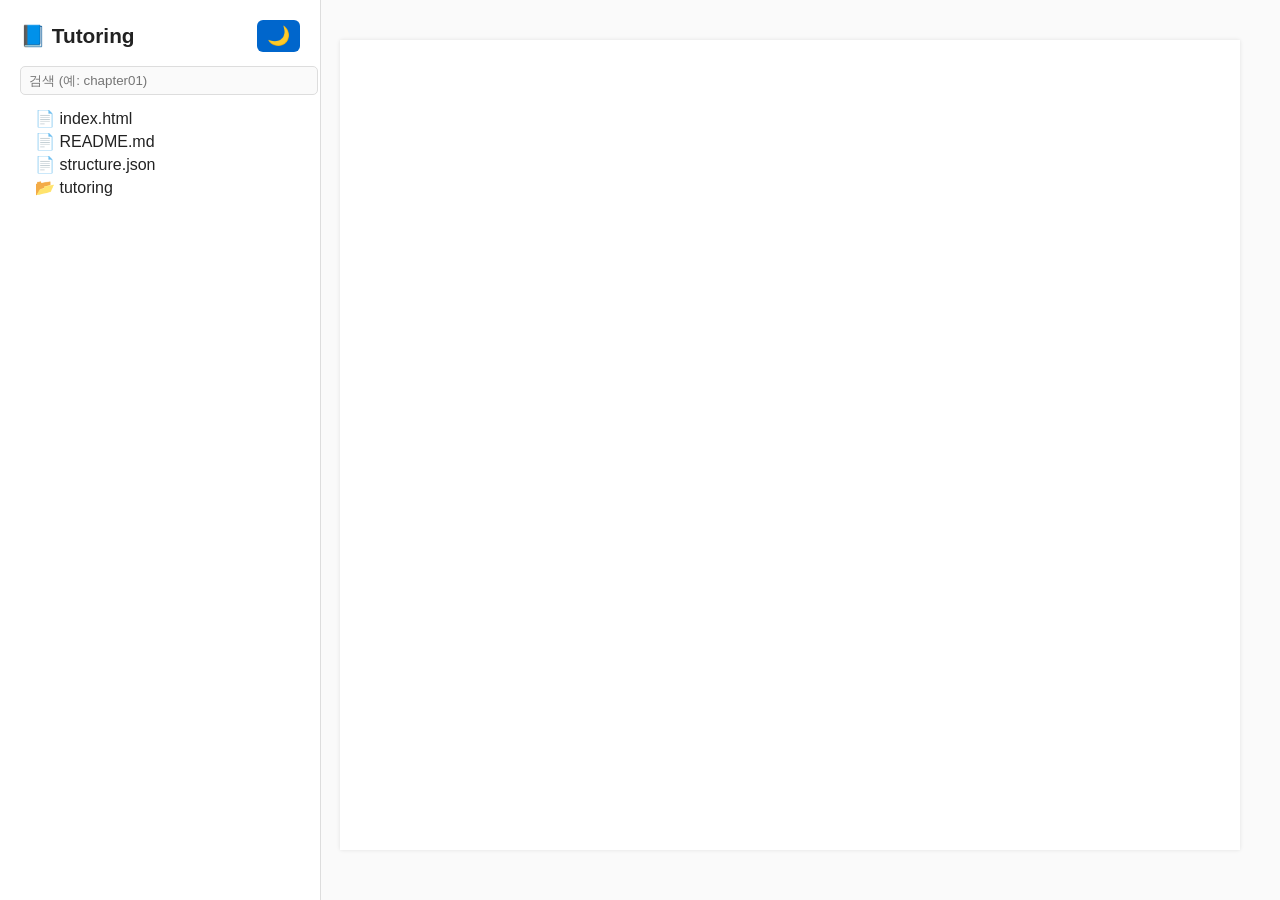
==== probabilistic_graphical_models/index.html @ f671ebd5 "new" ====
<!DOCTYPE html>
<html lang="ko">
<head>
  <meta charset="UTF-8">
  <title>Tutoring: Probabilistic Graphical Models</title>
  <style>
    :root {
      --bg: #fafafa;
      --fg: #222;
      --border: #ddd;
      --accent: #0066cc;
      --card-bg: #fff;
    }

    body.dark {
      --bg: #121212;
      --fg: #f1f1f1;
      --border: #333;
      --accent: #4ea1ff;
      --card-bg: #1e1e1e;
    }

    body {
      margin: 0;
      font-family: sans-serif;
      display: flex;
      height: 100vh;
      background: var(--bg);
      color: var(--fg);
      transition: background 0.3s, color 0.3s;
    }

    #sidebar {
      width: 280px;
      background: var(--card-bg);
      border-right: 1px solid var(--border);
      padding: 20px;
      overflow-y: auto;
      position: fixed;
      top: 0;
      bottom: 0;
      transition: background 0.3s, color 0.3s;
    }

    #content {
      margin-left: 300px;
      padding: 40px;
      flex: 1;
      overflow-y: auto;
      transition: background 0.3s, color 0.3s;
    }

    h1 {
      font-size: 1.3em;
      color: var(--fg);
      margin-top: 0;
      display: flex;
      justify-content: space-between;
      align-items: center;
    }

    button {
      background: var(--accent);
      color: white;
      border: none;
      border-radius: 6px;
      padding: 5px 10px;
      cursor: pointer;
      font-size: 0.9em;
    }

    button:hover { opacity: 0.9; }

    #search {
      width: 100%;
      padding: 6px 8px;
      border: 1px solid var(--border);
      border-radius: 5px;
      margin-bottom: 10px;
      background: var(--bg);
      color: var(--fg);
      transition: background 0.3s, color 0.3s;
    }

    ul { list-style-type: none; padding-left: 15px; margin: 0; }
    li { cursor: pointer; margin: 4px 0; transition: color 0.2s; }
    li:hover { color: var(--accent); }

    .folder::before { content: "📂 "; }
    .file::before { content: "📄 "; }

    .nested { display: none; }
    .active { display: block; animation: fadein 0.3s ease-in; }

    @keyframes fadein {
      from { opacity: 0; transform: translateY(-2px); }
      to { opacity: 1; transform: translateY(0); }
    }

    iframe {
      width: 100%;
      height: 90vh;
      border: none;
      background: var(--card-bg);
      box-shadow: 0 0 4px rgba(0,0,0,0.1);
    }
  </style>
</head>
<body>
  <div id="sidebar">
    <h1>
      📘 Tutoring
      <button id="themeToggle">🌙</button>
    </h1>
    <input type="text" id="search" placeholder="검색 (예: chapter01)">
    <ul id="tree-root"></ul>
  </div>

  <div id="content">
    <iframe id="preview" src="" title="chapter view"></iframe>
  </div>

  <script>
    // 🌙 다크모드
    const themeBtn = document.getElementById('themeToggle');
    themeBtn.addEventListener('click', () => {
      document.body.classList.toggle('dark');
      themeBtn.textContent = document.body.classList.contains('dark') ? '☀️' : '🌙';
    });

    // 📁 트리 로드 (경로 수정!)
    fetch('../structure.json')
      .then(response => response.json())
      .then(data => {
        const root = document.getElementById('tree-root');
        const topLevel = data[0].contents || data;
        topLevel.forEach(item => root.appendChild(createNode(item, '')));
      });

    function createNode(node, currentPath) {
      const li = document.createElement('li');
      const fullPath = currentPath ? `${currentPath}/${node.name}` : node.name;

      if (node.type === 'directory') {
        li.textContent = node.name;
        li.classList.add('folder');

        const ul = document.createElement('ul');
        ul.classList.add('nested');
        li.appendChild(ul);

        li.addEventListener('click', (e) => {
          e.stopPropagation();
          ul.classList.toggle('active');
          const folderIndex = `${fullPath}/index.html`;
          document.getElementById('preview').src = folderIndex;
        });

        if (node.contents) {
          node.contents.forEach(child => {
            ul.appendChild(createNode(child, fullPath));
          });
        }

      } else if (node.type === 'file') {
        li.textContent = node.name;
        li.classList.add('file');
        li.addEventListener('click', (e) => {
          e.stopPropagation();
          document.getElementById('preview').src = fullPath;
        });
      }

      return li;
    }

    // 🔍 검색 기능
    document.getElementById('search').addEventListener('input', (e) => {
      const keyword = e.target.value.toLowerCase();
      const items = document.querySelectorAll('#tree-root li');
      items.forEach(li => {
        li.style.display = li.textContent.toLowerCase().includes(keyword) ? 'block' : 'none';
      });
    });
  </script>
</body>
</html>
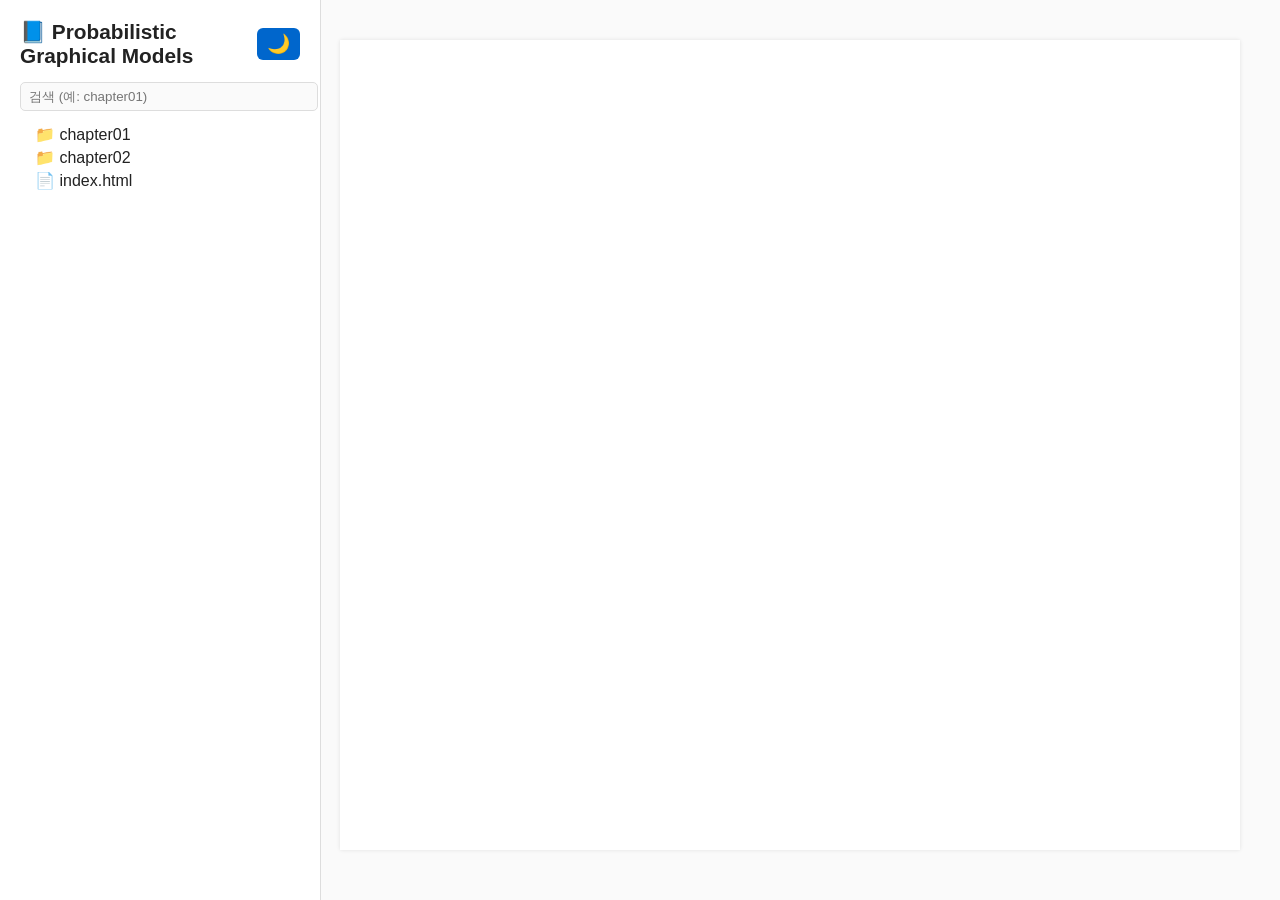
==== commit 83378ec4: "new" ====
--- a/probabilistic_graphical_models/index.html
+++ b/probabilistic_graphical_models/index.html
@@ -83,14 +83,24 @@
     }
 
     ul { list-style-type: none; padding-left: 15px; margin: 0; }
-    li { cursor: pointer; margin: 4px 0; transition: color 0.2s; }
+    li { cursor: pointer; margin: 4px 0; transition: color 0.2s; user-select: none; }
     li:hover { color: var(--accent); }
 
-    .folder::before { content: "📂 "; }
+    .folder::before { content: "📁 "; transition: transform 0.2s; }
+    .folder.open::before { content: "📂 "; }
+
     .file::before { content: "📄 "; }
 
-    .nested { display: none; }
-    .active { display: block; animation: fadein 0.3s ease-in; }
+    .nested { 
+      display: none; 
+      margin-left: 12px; 
+      transition: all 0.3s ease-in-out;
+    }
+
+    .active { 
+      display: block;
+      animation: fadein 0.3s ease-in;
+    }
 
     @keyframes fadein {
       from { opacity: 0; transform: translateY(-2px); }
@@ -109,7 +119,7 @@
 <body>
   <div id="sidebar">
     <h1>
-      📘 Tutoring
+      📘 Probabilistic Graphical Models
       <button id="themeToggle">🌙</button>
     </h1>
     <input type="text" id="search" placeholder="검색 (예: chapter01)">
@@ -128,15 +138,36 @@
       themeBtn.textContent = document.body.classList.contains('dark') ? '☀️' : '🌙';
     });
 
-    // 📁 트리 로드 (경로 수정!)
+    // 📁 트리 로드
     fetch('../structure.json')
       .then(response => response.json())
       .then(data => {
         const root = document.getElementById('tree-root');
         const topLevel = data[0].contents || data;
-        topLevel.forEach(item => root.appendChild(createNode(item, '')));
+
+        const pgmFolder = findFolder(topLevel, 'probabilistic_graphical_models');
+        if (pgmFolder) {
+          pgmFolder.contents.forEach(item => {
+            root.appendChild(createNode(item, 'probabilistic_graphical_models'));
+          });
+        } else {
+          root.innerHTML = "<li>⚠️ 'probabilistic_graphical_models' 폴더를 찾을 수 없습니다.</li>";
+        }
       });
 
+    // 📦 특정 폴더 찾기
+    function findFolder(contents, name) {
+      for (const item of contents) {
+        if (item.type === 'directory' && item.name === name) return item;
+        if (item.contents) {
+          const found = findFolder(item.contents, name);
+          if (found) return found;
+        }
+      }
+      return null;
+    }
+
+    // 🌲 트리 생성
     function createNode(node, currentPath) {
       const li = document.createElement('li');
       const fullPath = currentPath ? `${currentPath}/${node.name}` : node.name;
@@ -151,7 +182,8 @@
 
         li.addEventListener('click', (e) => {
           e.stopPropagation();
-          ul.classList.toggle('active');
+          const isOpen = ul.classList.toggle('active');
+          li.classList.toggle('open', isOpen);
           const folderIndex = `${fullPath}/index.html`;
           document.getElementById('preview').src = folderIndex;
         });
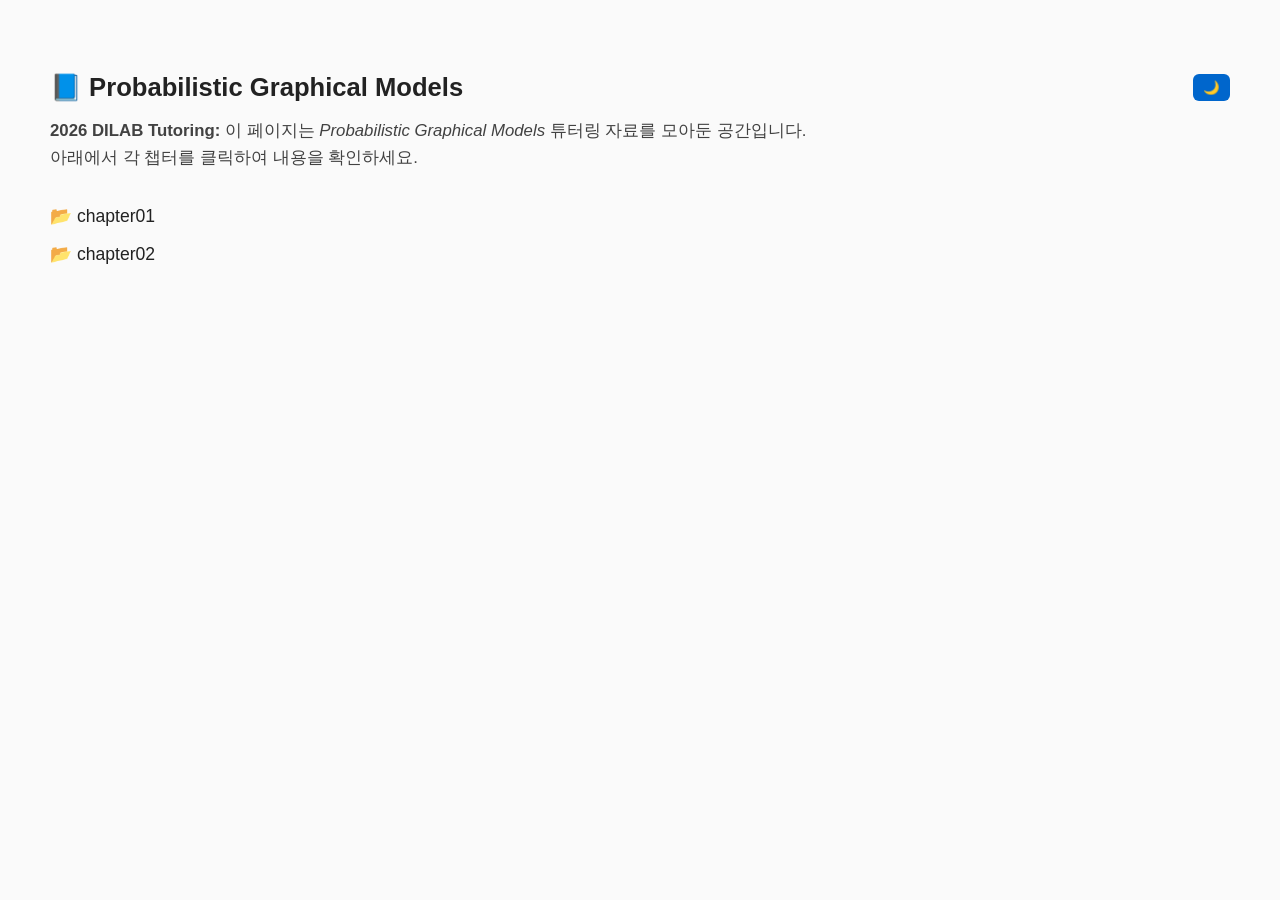
==== commit 5b7e7c68: "251020" ====
--- a/probabilistic_graphical_models/index.html
+++ b/probabilistic_graphical_models/index.html
@@ -2,14 +2,13 @@
 <html lang="ko">
 <head>
   <meta charset="UTF-8">
-  <title>Tutoring: Probabilistic Graphical Models</title>
+  <title>📘 2026 DILAB Tutoring: Probabilistic Graphical Models</title>
   <style>
     :root {
       --bg: #fafafa;
       --fg: #222;
       --border: #ddd;
       --accent: #0066cc;
-      --card-bg: #fff;
     }
 
     body.dark {
@@ -17,46 +16,32 @@
       --fg: #f1f1f1;
       --border: #333;
       --accent: #4ea1ff;
-      --card-bg: #1e1e1e;
     }
 
     body {
       margin: 0;
       font-family: sans-serif;
-      display: flex;
-      height: 100vh;
       background: var(--bg);
       color: var(--fg);
+      padding: 50px;
       transition: background 0.3s, color 0.3s;
-    }
-
-    #sidebar {
-      width: 280px;
-      background: var(--card-bg);
-      border-right: 1px solid var(--border);
-      padding: 20px;
-      overflow-y: auto;
-      position: fixed;
-      top: 0;
-      bottom: 0;
-      transition: background 0.3s, color 0.3s;
-    }
-
-    #content {
-      margin-left: 300px;
-      padding: 40px;
-      flex: 1;
-      overflow-y: auto;
-      transition: background 0.3s, color 0.3s;
+      line-height: 1.6;
     }
 
     h1 {
-      font-size: 1.3em;
-      color: var(--fg);
-      margin-top: 0;
       display: flex;
       justify-content: space-between;
       align-items: center;
+      font-size: 1.6em;
+      margin-bottom: 10px;
+    }
+
+    p.description {
+      font-size: 1.05em;
+      color: var(--fg);
+      opacity: 0.85;
+      margin-top: 0;
+      margin-bottom: 30px;
     }
 
     button {
@@ -64,98 +49,93 @@
       color: white;
       border: none;
       border-radius: 6px;
-      padding: 5px 10px;
+      padding: 6px 10px;
       cursor: pointer;
-      font-size: 0.9em;
     }
 
     button:hover { opacity: 0.9; }
 
-    #search {
-      width: 100%;
-      padding: 6px 8px;
-      border: 1px solid var(--border);
-      border-radius: 5px;
-      margin-bottom: 10px;
-      background: var(--bg);
-      color: var(--fg);
-      transition: background 0.3s, color 0.3s;
+    ul {
+      list-style: none;
+      padding: 0;
+      margin: 0;
     }
 
-    ul { list-style-type: none; padding-left: 15px; margin: 0; }
-    li { cursor: pointer; margin: 4px 0; transition: color 0.2s; user-select: none; }
-    li:hover { color: var(--accent); }
-
-    .folder::before { content: "📁 "; transition: transform 0.2s; }
-    .folder.open::before { content: "📂 "; }
-
-    .file::before { content: "📄 "; }
-
-    .nested { 
-      display: none; 
-      margin-left: 12px; 
-      transition: all 0.3s ease-in-out;
+    li {
+      font-size: 1.1em;
+      margin: 10px 0;
+      cursor: pointer;
+      transition: color 0.2s;
     }
 
-    .active { 
-      display: block;
-      animation: fadein 0.3s ease-in;
+    li::before {
+      content: "📂 ";
     }
 
-    @keyframes fadein {
-      from { opacity: 0; transform: translateY(-2px); }
-      to { opacity: 1; transform: translateY(0); }
+    li:hover {
+      color: var(--accent);
     }
 
-    iframe {
-      width: 100%;
-      height: 90vh;
-      border: none;
-      background: var(--card-bg);
-      box-shadow: 0 0 4px rgba(0,0,0,0.1);
+    #message {
+      font-style: italic;
+      color: #777;
+      margin-top: 30px;
     }
   </style>
 </head>
 <body>
-  <div id="sidebar">
-    <h1>
-      📘 Probabilistic Graphical Models
-      <button id="themeToggle">🌙</button>
-    </h1>
-    <input type="text" id="search" placeholder="검색 (예: chapter01)">
-    <ul id="tree-root"></ul>
-  </div>
+  <h1>
+    📘 Probabilistic Graphical Models
+    <button id="themeToggle">🌙</button>
+  </h1>
 
-  <div id="content">
-    <iframe id="preview" src="" title="chapter view"></iframe>
-  </div>
+  <!-- 💬 소개 문구 -->
+  <p class="description">
+    <strong>2026 DILAB Tutoring:</strong> 이 페이지는 <em>Probabilistic Graphical Models</em> 튜터링 자료를 모아둔 공간입니다.<br>
+    아래에서 각 챕터를 클릭하여 내용을 확인하세요.
+  </p>
+
+  <ul id="chapter-list"></ul>
+  <p id="message"></p>
 
   <script>
     // 🌙 다크모드
-    const themeBtn = document.getElementById('themeToggle');
-    themeBtn.addEventListener('click', () => {
+    const btn = document.getElementById('themeToggle');
+    btn.addEventListener('click', () => {
       document.body.classList.toggle('dark');
-      themeBtn.textContent = document.body.classList.contains('dark') ? '☀️' : '🌙';
+      btn.textContent = document.body.classList.contains('dark') ? '☀️' : '🌙';
     });
 
-    // 📁 트리 로드
+    // 📂 structure.json 로드
     fetch('../structure.json')
       .then(response => response.json())
       .then(data => {
-        const root = document.getElementById('tree-root');
+        const list = document.getElementById('chapter-list');
+        const msg = document.getElementById('message');
         const topLevel = data[0].contents || data;
 
         const pgmFolder = findFolder(topLevel, 'probabilistic_graphical_models');
-        if (pgmFolder) {
-          pgmFolder.contents.forEach(item => {
-            root.appendChild(createNode(item, 'probabilistic_graphical_models'));
+        if (!pgmFolder) {
+          msg.textContent = "⚠️ 'probabilistic_graphical_models' 폴더를 찾을 수 없습니다.";
+          return;
+        }
+
+        const chapters = pgmFolder.contents.filter(item => item.type === 'directory');
+        if (chapters.length === 0) {
+          msg.textContent = "아직 chapter 폴더가 없습니다.";
+        }
+
+        chapters.forEach(ch => {
+          const li = document.createElement('li');
+          li.textContent = ch.name;
+          li.addEventListener('click', () => {
+            window.location.href = `${ch.name}/index.html`;
           });
-        } else {
-          root.innerHTML = "<li>⚠️ 'probabilistic_graphical_models' 폴더를 찾을 수 없습니다.</li>";
-        }
+          list.appendChild(li);
+        });
       });
 
-    // 📦 특정 폴더 찾기
+    // 특정 폴더 찾기
     function findFolder(contents, name) {
       for (const item of contents) {
         if (item.type === 'directory' && item.name === name) return item;
@@ -166,54 +146,6 @@
       }
       return null;
     }
-
-    // 🌲 트리 생성
-    function createNode(node, currentPath) {
-      const li = document.createElement('li');
-      const fullPath = currentPath ? `${currentPath}/${node.name}` : node.name;
-
-      if (node.type === 'directory') {
-        li.textContent = node.name;
-        li.classList.add('folder');
-
-        const ul = document.createElement('ul');
-        ul.classList.add('nested');
-        li.appendChild(ul);
-
-        li.addEventListener('click', (e) => {
-          e.stopPropagation();
-          const isOpen = ul.classList.toggle('active');
-          li.classList.toggle('open', isOpen);
-          const folderIndex = `${fullPath}/index.html`;
-          document.getElementById('preview').src = folderIndex;
-        });
-
-        if (node.contents) {
-          node.contents.forEach(child => {
-            ul.appendChild(createNode(child, fullPath));
-          });
-        }
-
-      } else if (node.type === 'file') {
-        li.textContent = node.name;
-        li.classList.add('file');
-        li.addEventListener('click', (e) => {
-          e.stopPropagation();
-          document.getElementById('preview').src = fullPath;
-        });
-      }
-
-      return li;
-    }
-
-    // 🔍 검색 기능
-    document.getElementById('search').addEventListener('input', (e) => {
-      const keyword = e.target.value.toLowerCase();
-      const items = document.querySelectorAll('#tree-root li');
-      items.forEach(li => {
-        li.style.display = li.textContent.toLowerCase().includes(keyword) ? 'block' : 'none';
-      });
-    });
   </script>
 </body>
 </html>
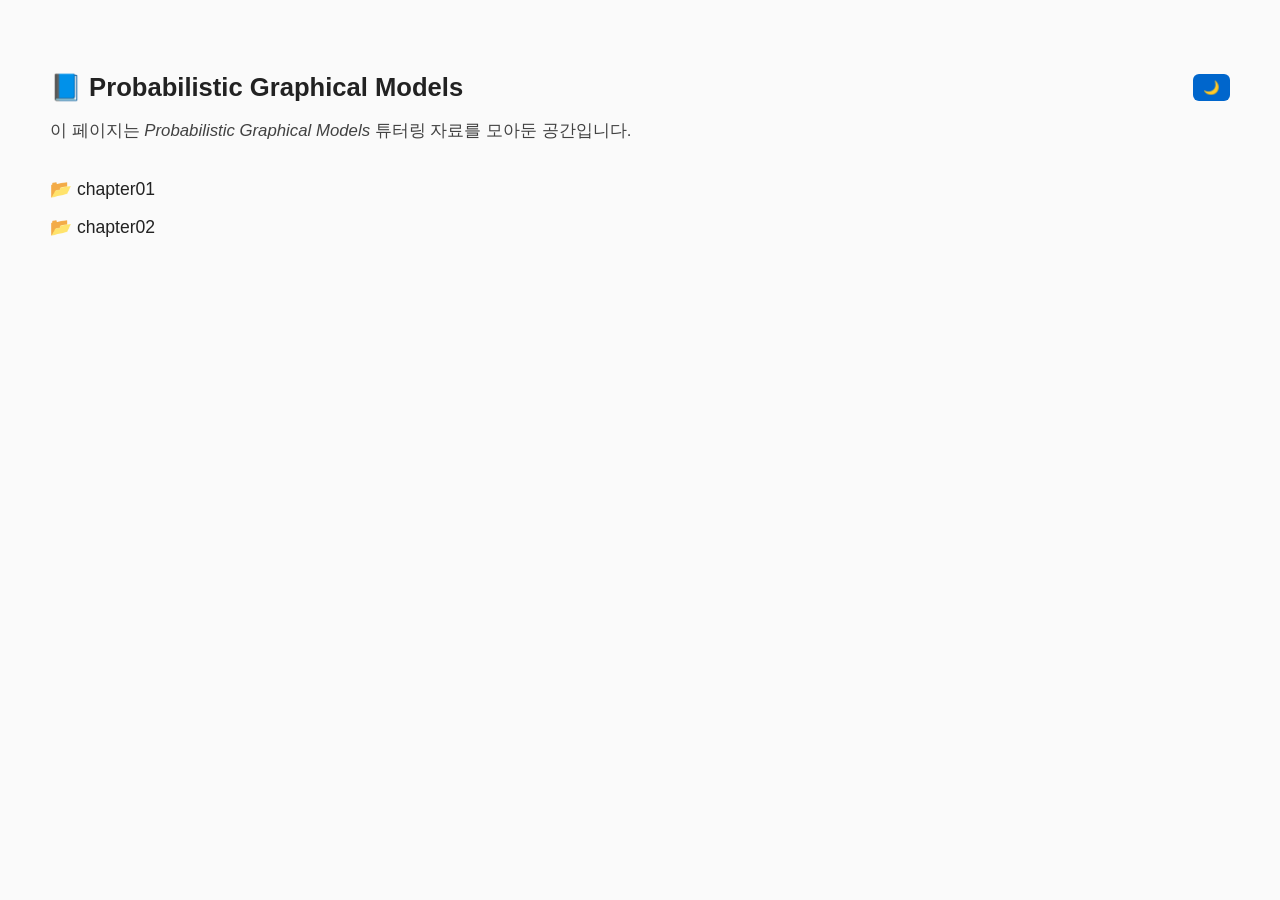
==== commit 28fcd117: "251020" ====
--- a/probabilistic_graphical_models/index.html
+++ b/probabilistic_graphical_models/index.html
@@ -2,7 +2,7 @@
 <html lang="ko">
 <head>
   <meta charset="UTF-8">
-  <title>📘 2026 DILAB Tutoring: Probabilistic Graphical Models</title>
+  <title> 2026 DILAB Tutoring: Probabilistic Graphical Models</title>
   <style>
     :root {
       --bg: #fafafa;
@@ -89,10 +89,8 @@
     <button id="themeToggle">🌙</button>
   </h1>
 
-  <!-- 💬 소개 문구 -->
   <p class="description">
-    <strong>2026 DILAB Tutoring:</strong> 이 페이지는 <em>Probabilistic Graphical Models</em> 튜터링 자료를 모아둔 공간입니다.<br>
-    아래에서 각 챕터를 클릭하여 내용을 확인하세요.
+    이 페이지는 <em>Probabilistic Graphical Models</em> 튜터링 자료를 모아둔 공간입니다.<br>
   </p>
 
   <ul id="chapter-list"></ul>
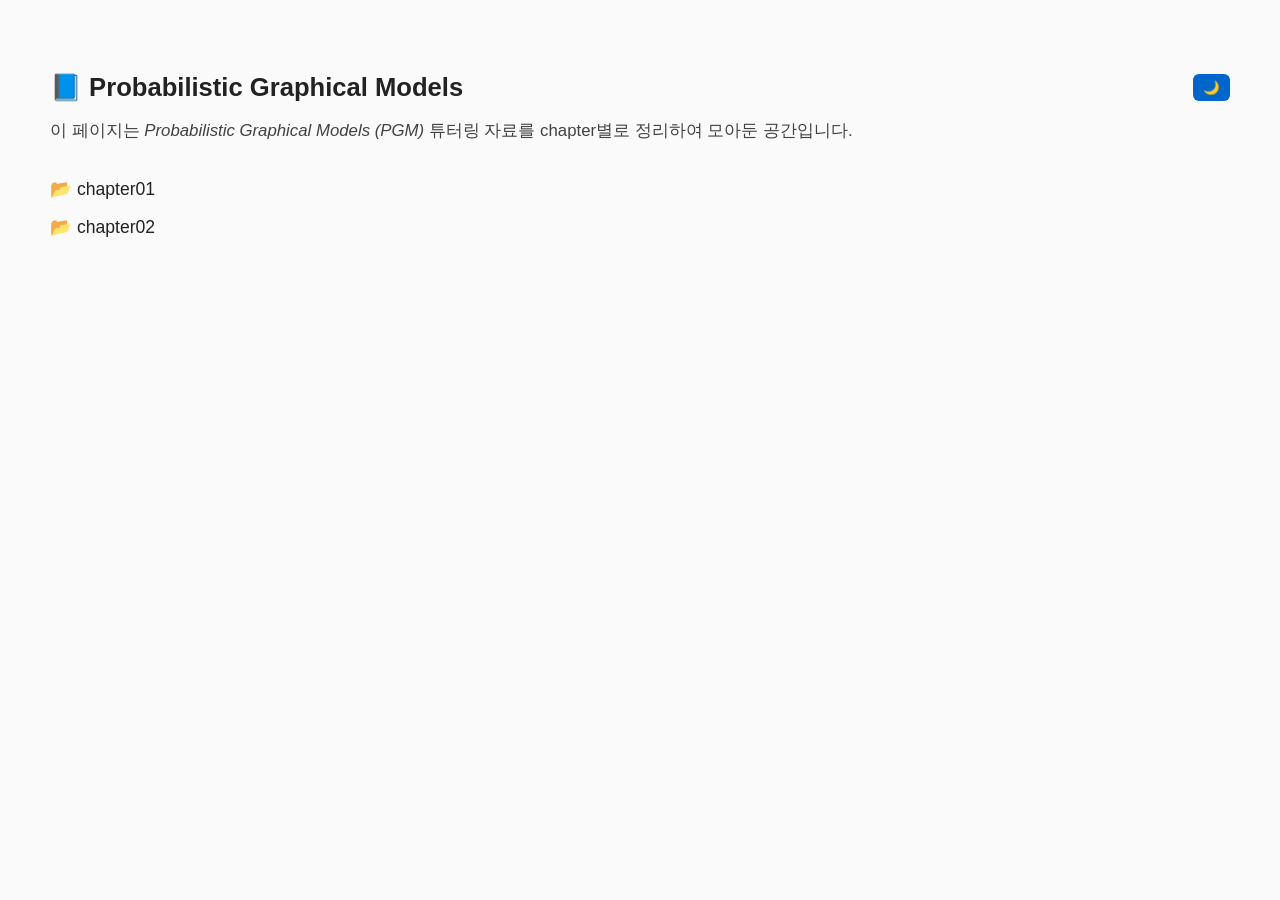
==== commit 3df44cfd: "251021" ====
--- a/probabilistic_graphical_models/index.html
+++ b/probabilistic_graphical_models/index.html
@@ -90,7 +90,7 @@
   </h1>
 
   <p class="description">
-    이 페이지는 <em>Probabilistic Graphical Models</em> 튜터링 자료를 모아둔 공간입니다.<br>
+    이 페이지는 <em>Probabilistic Graphical Models (PGM)</em> 튜터링 자료를 chapter별로 정리하여 모아둔 공간입니다.<br>
   </p>
 
   <ul id="chapter-list"></ul>
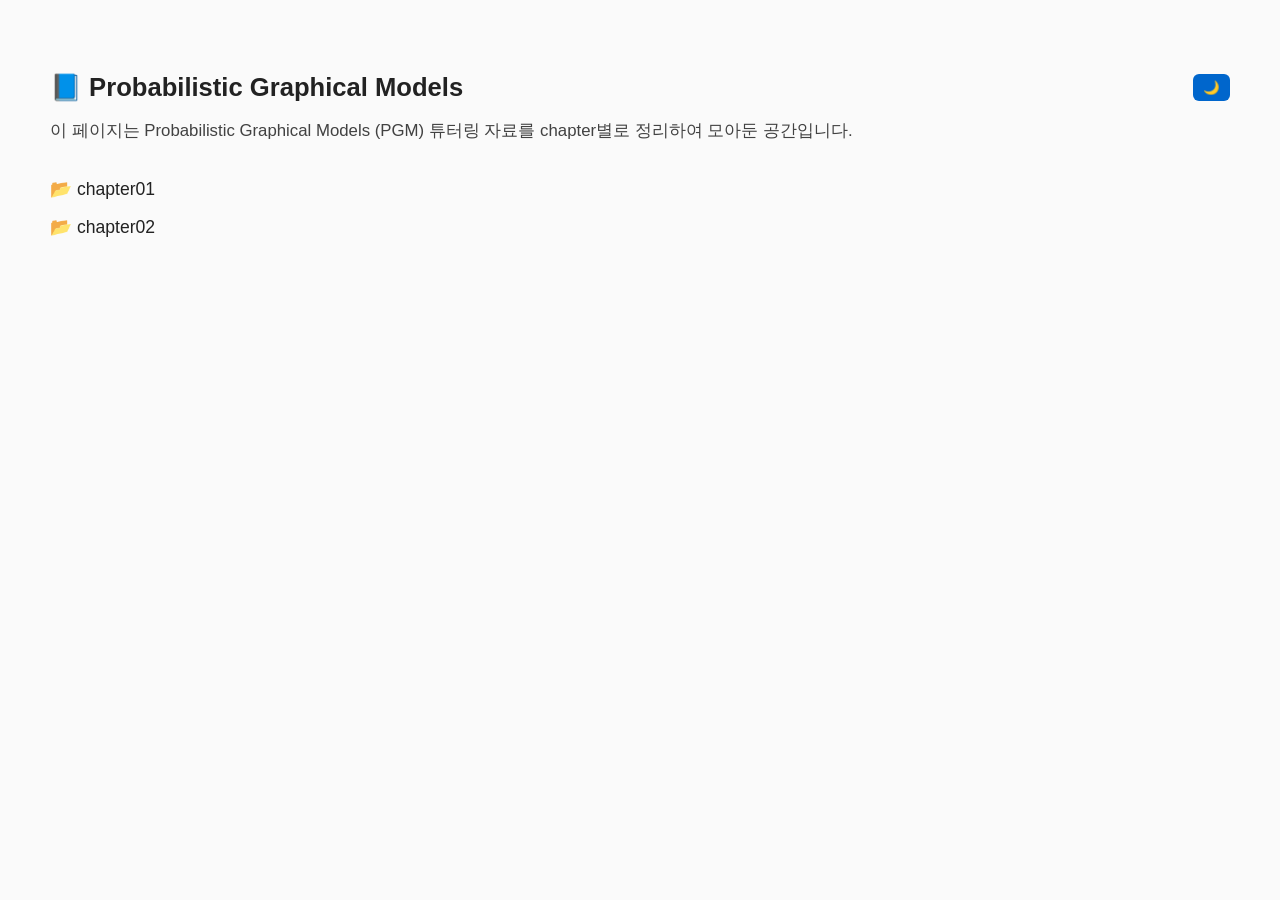
==== commit 839a2afd: "2510201" ====
--- a/probabilistic_graphical_models/index.html
+++ b/probabilistic_graphical_models/index.html
@@ -90,7 +90,7 @@
   </h1>
 
   <p class="description">
-    이 페이지는 <em>Probabilistic Graphical Models (PGM)</em> 튜터링 자료를 chapter별로 정리하여 모아둔 공간입니다.<br>
+    이 페이지는 Probabilistic Graphical Models (PGM) 튜터링 자료를 chapter별로 정리하여 모아둔 공간입니다.<br>
   </p>
 
   <ul id="chapter-list"></ul>
